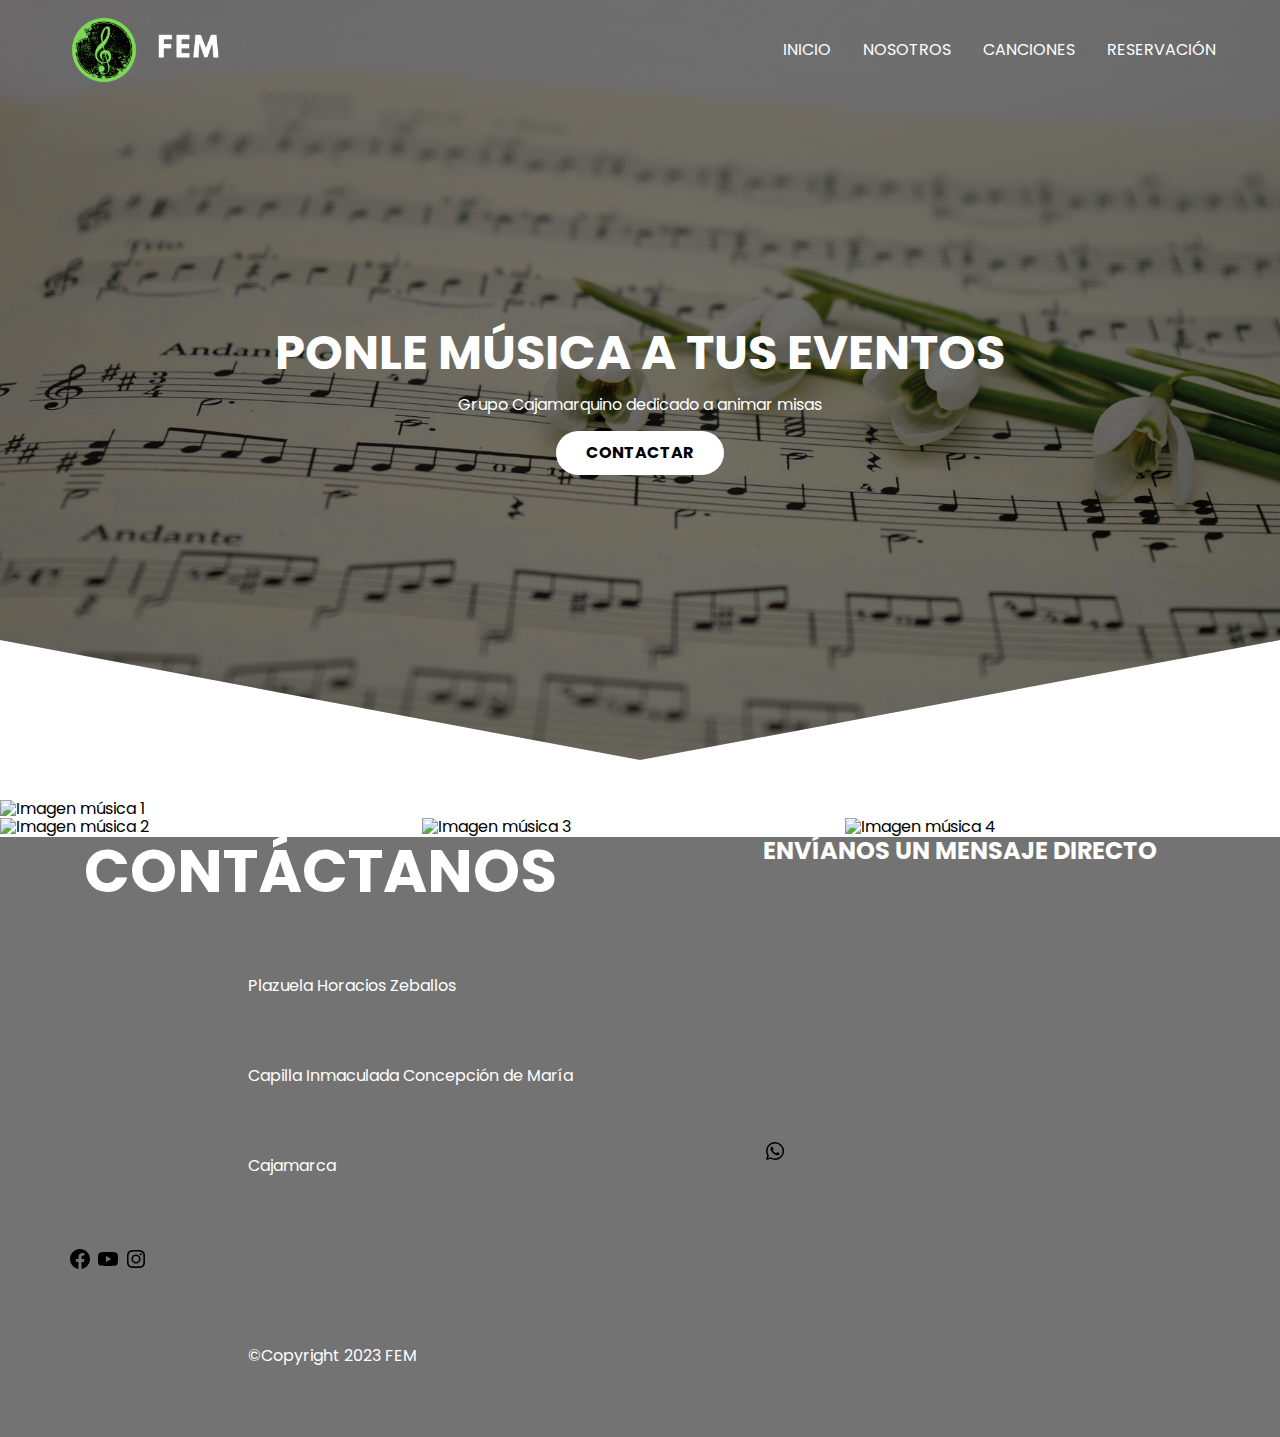
==== index.html @ 4af95d07 "Segunda sección terminada y parte de la última sección de la página principal" ====
<!DOCTYPE html>

<html>
    <head>
        <meta charset="utf-8">
        <meta lang="es"/>
        <meta http-equiv="X-UA-Compatible" content="IE=edge">
        <title></title>
        <meta name="description" content="En esta página descubrirás todo lo que el coro tiene para ofrecerte.">
        <meta name="robots" content="index,follow">
        <meta name="viewport" content="width=device-width, user-scalable=no, initial-scale=1.0, maximum-scale=1.0, minimum-scale=1.0">
        <link rel="shortcut icon" href="img/logoFavicon.png" type="image/x-icon">
        <link rel="stylesheet" href="css/normalize.css">
        <link rel="stylesheet" href="css/cssIndex.css">
       
    </head>
    <body>
        <header class="cabecera"> 
            <nav class="nav container">
                <ul class="nav__logo">
                    <li class="nav__logo--images">
                        <img src="/img/logoFavicon.png" alt="Logo Grupo Musical">
                        <img src="/img/FEM.png" alt="Nombre Grupo Musical">
                    </li>
                </ul>
                
                <ul class="nav__link nav__link--menu">

                    <li class="nav__items"><a href="#" class="nav__links">INICIO</a></li>
                    <li class="nav__items"><a href="#" class="nav__links">NOSOTROS</a></li>
                    <li class="nav__items"><a href="#" class="nav__links">CANCIONES</a></li>
                    <li class="nav__items"><a href="#" class="nav__links">RESERVACIÓN</a></li>
                    <img src="./img/cerrar.svg" class="nav__close" alt="Cerrar modo Phone">
                </ul>
                <div class="nav__menu">
                    <img src="./img/menuHamburger.svg" class="nav__img" alt="Menu modo Phone">
                </div>
            </nav>
            <section class="first__section container">
                <h1 class="first__section--title">PONLE MÚSICA A TUS EVENTOS</h1>
                <p class="first__section--paragrah">Grupo Cajamarquino dedicado a animar misas</p>
                <a href="#" class="first__section--contactar">CONTACTAR</a>
            </section>
        </header>

        <main>
            <section class="second__section">
                <article class="second__section--article">
                    <img src="./img/music1.jpg" class="second__section--imagen1" alt="Imagen música 1">
                    <img src="./img/music2.jpg" class="second__section--imagen2" alt="Imagen música 2">
                    <img src="./img/music3.jpg" class="second__section--imagen3" alt="Imagen música 3">
                    <img src="./img/music4.jpg" class="second__section--imagen4" alt="Imagen música 4">
                </article>

            </section>
            <section class="third__section">
                <article class="third__section--primero">
                    <h1>CONTÁCTANOS</h1>
                    <p>Plazuela Horacios Zeballos</p>
                    <p>Capilla Inmaculada Concepción de María</p>
                    <p>Cajamarca</p>
                    <div>
                        <img src="./img/facebook.svg" alt="Facebook">
                        <img src="./img/youtube.svg" alt="Youtube">
                        <img src="./img/instagram.svg" alt="Instagram">
                    </div>
                    <p>&COPY;Copyright 2023 FEM</p>
                </article>
                <article class="third__section--segundo">
                    <h2>ENVÍANOS UN MENSAJE DIRECTO</h2>
                    <img src="./img/whatsapp.svg" alt="Logo Whatsapp">
                </article>
            </section>

        </main>

        <footer> 

        </footer>
        
    </body>
</html>
---- css/cssIndex.css ----
@import url('https://fonts.googleapis.com/css2?family=Poppins:wght@300;400;600;700&display=swap');
:root{
    --padding-container: 100px 0;
}
    

body{
    font-family: 'Poppins', sans-serif;

}

.container{
    width: 90%;
    max-width: 1200px;
    margin: 0 auto;
    overflow: hidden;
    padding: var(--padding-container);
}

.cabecera{
    width: 100%;
    height: 100vh;
    min-height: 600px;
    max-height: 800px;
    position: relative;
    display: grid;
    grid-template-rows: 100px 1fr;
    color: #fff;
    padding-bottom: 0;
    margin-bottom: 0;
}

.cabecera::before{
    content: "";
    position: absolute;
    top: 0;
    left: 0;
    width: 100%;
    height: 100%;
    background-image: linear-gradient(180deg, #0000008c 0%, #0000008c 100%), url('../img/imagenPrincipal.jpg');
    background-size: cover;
    clip-path: polygon(0 0, 100% 0%, 100% 80%, 50% 95%, 0 80%);
    z-index: -1;
}

.nav{
    --padding-container: 0;
    height: 100%;
    display: flex;
    align-items: center;
}

.nav__logo{
    padding: 0;
}

.nav__logo--images{
    height: 80px;
    cursor: pointer;
    list-style: none;
}

.nav__logo--images img{
    height: 100%;
    transition: all 0.3s;
}

.nav__logo--images img:hover{
    transform: scale(1.2);
}

.nav__title{
    font-weight: 300;
}

.nav__link{
    margin-left: auto;
    padding: 0;
    display: grid;
    grid-auto-flow: column;
    grid-auto-columns: max-content;
    gap: 2em;
}

.nav__items{
    list-style: none;
}

.nav__links{
    text-decoration: none;
    color: #fff;
}

.nav__menu{
    margin-left: auto;
    cursor: pointer;
    display: none;
}

.nav__img{
    display: block;
    width: 30px;
}

.nav__close{
    display: var(--show,none);
}


/*Esta es la parte siguiente del main*/

.first__section{
    max-width: 800px;
    --padding-container:0;
    display: grid;
    grid-auto-rows: max-content;
    align-content: center;
    gap: 1em;
    padding-bottom: 100px;
    text-align: center;
}

.first__section--title{
    font-size: 3rem;
}

.first__section--paragraph{
    margin-bottom: 20px;
}

.first__section--contactar{
    display: inline-block;
    background-color: #fff;
    justify-self: center;
    color: black;
    font-weight: bold;
    text-decoration: none;
    padding: 13px 30px;
    border-radius: 32px;
    transition: all 0.3s;
    
}

.first__section--contactar:hover{
    transform: scale(1.2);
}

.second__section{
    width: 100%;
    padding: 0;
    margin: 0;
}

.second__section--article{
    display: flex;
    justify-content: center;
    flex-wrap: wrap;
}

.second__section--imagen1{
    width: 100%;

}

.second__section--imagen2{
    width: 33%;
    
}
.second__section--imagen3{
    width: 33%;
    
}
.second__section--imagen4{
    width: 34%;
}

.third__section{
    display: grid;
    grid-template-columns: 50% 1fr;
    width: 100%;
    height: 50vh;
    min-height: 600px;
    max-height: 800px;
    position: relative;
    color: #fff;
    padding-bottom: 0;
    margin-bottom: 0;
}

.third__section::before{
    content: "";
    position: absolute;
    top: 0;
    left: 0;
    width: 100%;
    height: 100%;
    background-image: linear-gradient(180deg, #0000008c 0%, #0000008c 100%), url('../img/music3.jpg');
    background-size: cover;
    z-index: -1;
}

.third__section--primero{
    display: grid;
    justify-content: center;
}

.third__section--primero h1{
    font-size: 60px;
    text-align: center;
}

.third__section--primero p{
    text-align: left;
    padding-left: 180px;
}

.third__section--segundo{
    display: grid;
    justify-content: center;
}
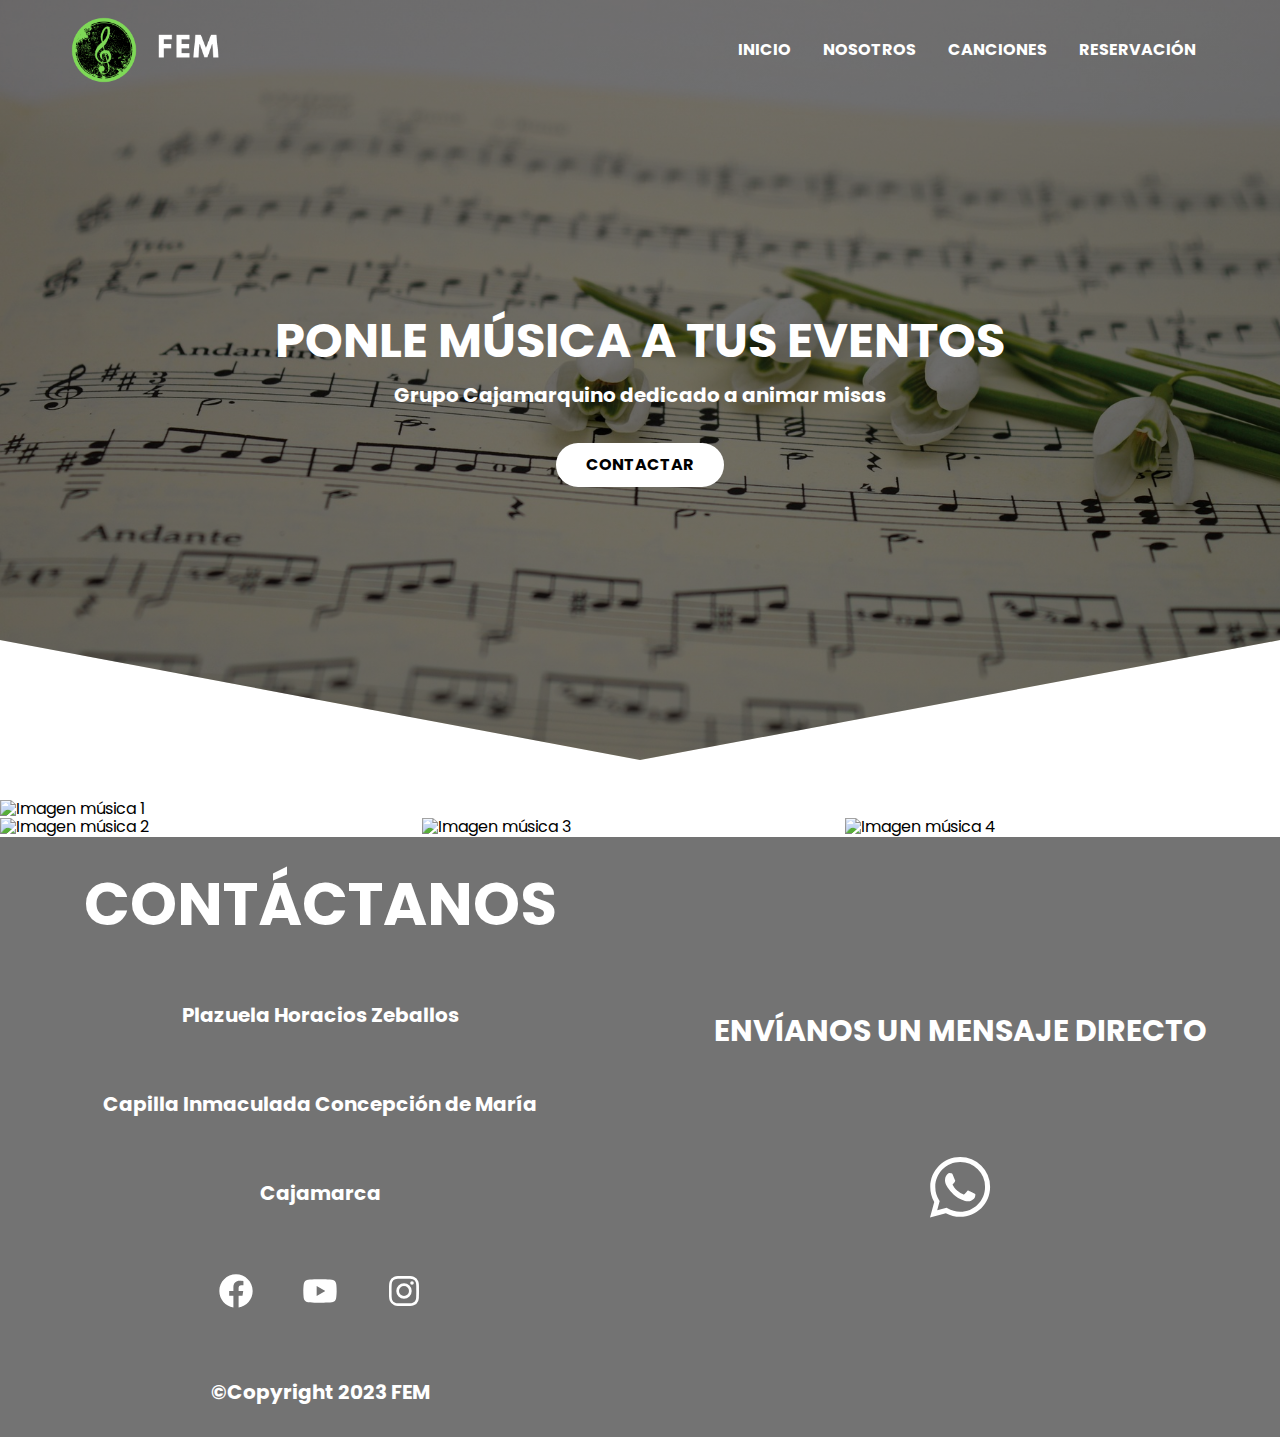
==== commit abe911dd: "Primera versión de la página principa - vista desktop" ====
--- a/index.html
+++ b/index.html
@@ -38,7 +38,7 @@
             </nav>
             <section class="first__section container">
                 <h1 class="first__section--title">PONLE MÚSICA A TUS EVENTOS</h1>
-                <p class="first__section--paragrah">Grupo Cajamarquino dedicado a animar misas</p>
+                <p class="first__section--paragraph">Grupo Cajamarquino dedicado a animar misas</p>
                 <a href="#" class="first__section--contactar">CONTACTAR</a>
             </section>
         </header>
@@ -59,7 +59,7 @@
                     <p>Plazuela Horacios Zeballos</p>
                     <p>Capilla Inmaculada Concepción de María</p>
                     <p>Cajamarca</p>
-                    <div>
+                    <div class="third__section--redes">
                         <img src="./img/facebook.svg" alt="Facebook">
                         <img src="./img/youtube.svg" alt="Youtube">
                         <img src="./img/instagram.svg" alt="Instagram">
--- a/css/cssIndex.css
+++ b/css/cssIndex.css
@@ -1,6 +1,7 @@
 @import url('https://fonts.googleapis.com/css2?family=Poppins:wght@300;400;600;700&display=swap');
 :root{
     --padding-container: 100px 0;
+    --color-logo: #7ed957;
 }
     
 
@@ -76,6 +77,7 @@
 .nav__link{
     margin-left: auto;
     padding: 0;
+    padding-right: 20px;
     display: grid;
     grid-auto-flow: column;
     grid-auto-columns: max-content;
@@ -84,11 +86,21 @@
 
 .nav__items{
     list-style: none;
+    transition: all 0.3s;
+}
+
+.nav__items:hover{
+    transform: scale(1.2);
 }
 
 .nav__links{
     text-decoration: none;
     color: #fff;
+    font-weight: bold;
+}
+
+.nav__links:hover{
+    color: var(--color-logo);
 }
 
 .nav__menu{
@@ -126,6 +138,8 @@
 
 .first__section--paragraph{
     margin-bottom: 20px;
+    font-weight: bold;
+    font-size: 20px;
 }
 
 .first__section--contactar{
@@ -138,7 +152,6 @@
     padding: 13px 30px;
     border-radius: 32px;
     transition: all 0.3s;
-    
 }
 
 .first__section--contactar:hover{
@@ -200,8 +213,11 @@
 }
 
 .third__section--primero{
-    display: grid;
-    justify-content: center;
+    display: flex;
+    flex-direction: column;
+    justify-content: space-around;
+    align-items: center;
+    height: 100%;
 }
 
 .third__section--primero h1{
@@ -210,11 +226,42 @@
 }
 
 .third__section--primero p{
-    text-align: left;
-    padding-left: 180px;
+    font-weight: bold;
+    font-size: 20px;
+}
+
+.third__section--redes img{
+    width: 40px;
+    margin-left: 20px;
+    margin-right: 20px;
+    transition: all 0.3s;
+    cursor: pointer;
+}
+
+.third__section--redes img:hover{
+    transform: scale(1.4);
+    filter: invert(25%) sepia(52%) saturate(490%) hue-rotate(56deg) brightness(100%) contrast(86%);
 }
 
 .third__section--segundo{
-    display: grid;
-    justify-content: center;
+    display: flex;
+    flex-direction: column;
+    justify-content: space-around;
+    align-items: center;
+}
+.third__section--segundo h2{
+    font-size: 30px;
+    margin-top: 20%;
+}
+
+.third__section--segundo img{
+    width: 80px;
+    margin-bottom: 25%;
+    transition: all 0.3s;
+    cursor: pointer;
+}
+
+.third__section--segundo img:hover{
+    transform: scale(1.4);
+    filter: invert(25%) sepia(52%) saturate(490%) hue-rotate(56deg) brightness(100%) contrast(86%);
 }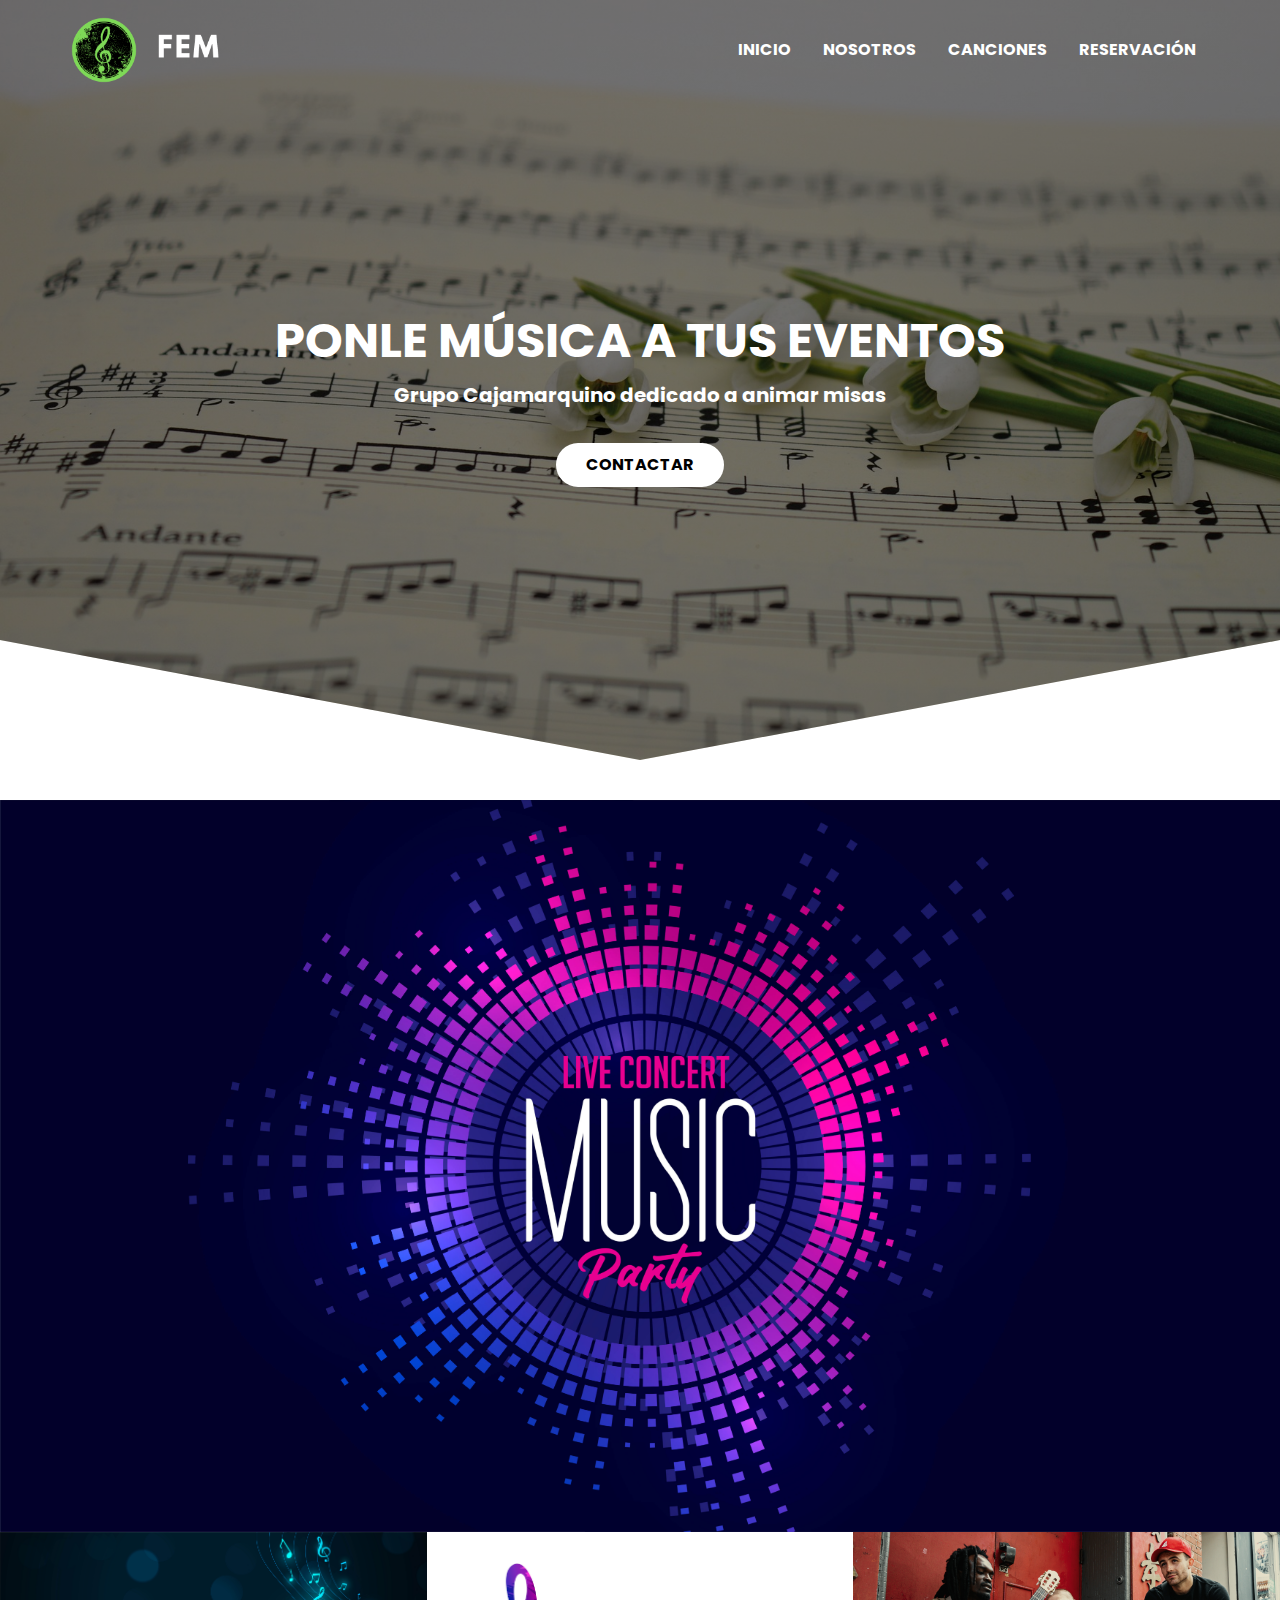
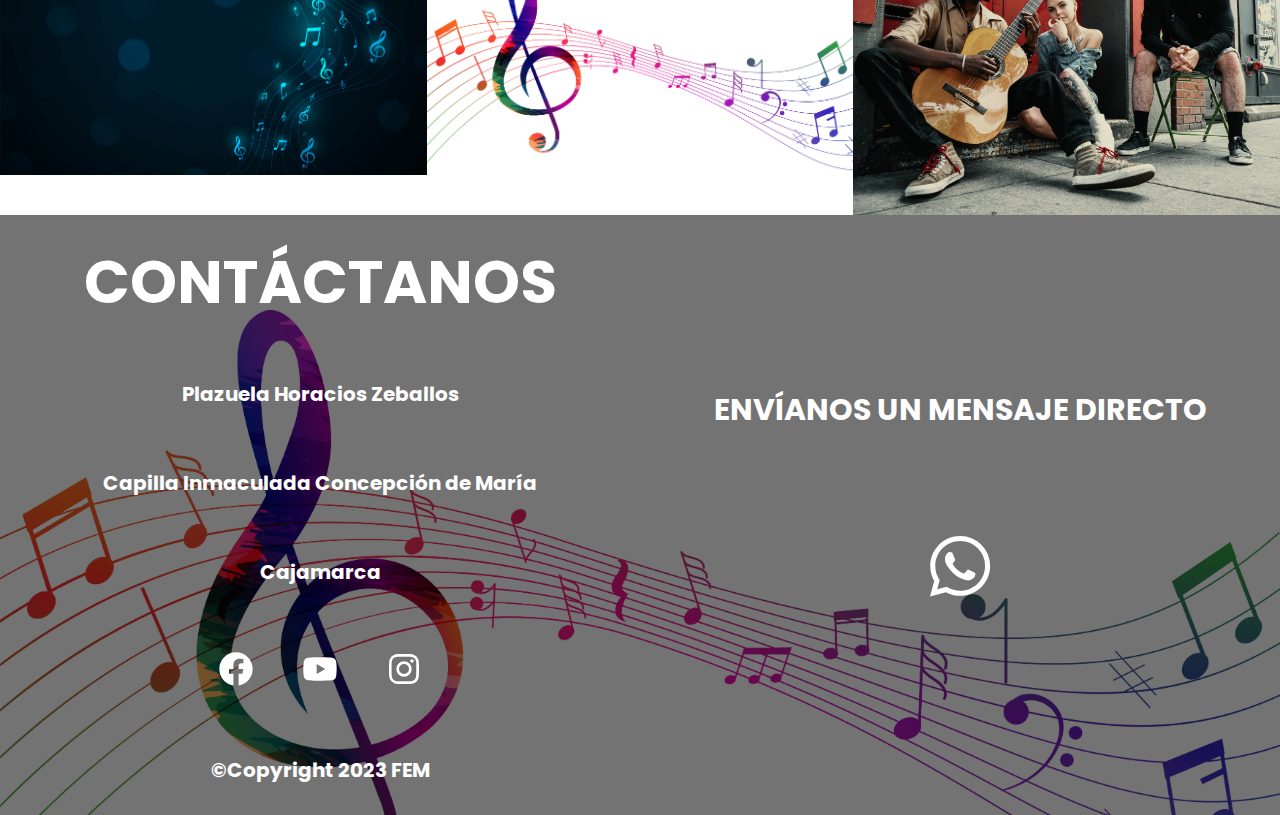
==== commit ee092bd6: "Mejorando la parte de las imágenes de la página Inicio" ====
--- a/index.html
+++ b/index.html
@@ -45,8 +45,10 @@
 
         <main>
             <section class="second__section">
-                <article class="second__section--article">
+                <article class="second__section--article1">
                     <img src="./img/music1.jpg" class="second__section--imagen1" alt="Imagen música 1">
+                </article>
+                <article class="second__section--article2">
                     <img src="./img/music2.jpg" class="second__section--imagen2" alt="Imagen música 2">
                     <img src="./img/music3.jpg" class="second__section--imagen3" alt="Imagen música 3">
                     <img src="./img/music4.jpg" class="second__section--imagen4" alt="Imagen música 4">
--- a/css/cssIndex.css
+++ b/css/cssIndex.css
@@ -164,27 +164,32 @@
     margin: 0;
 }
 
-.second__section--article{
+.second__section--article1{
     display: flex;
     justify-content: center;
     flex-wrap: wrap;
 }
 
+.second__section--article2{
+    display: grid;
+    overflow: hidden;
+    grid-template-columns: repeat(auto-fit, minmax(350px, auto));
+}
+
 .second__section--imagen1{
-    width: 100%;
-
+    overflow: hidden;
 }
 
 .second__section--imagen2{
-    width: 33%;
+    width: 100%;
     
 }
 .second__section--imagen3{
-    width: 33%;
+    width: 100%;
     
 }
 .second__section--imagen4{
-    width: 34%;
+    width: 100%;
 }
 
 .third__section{
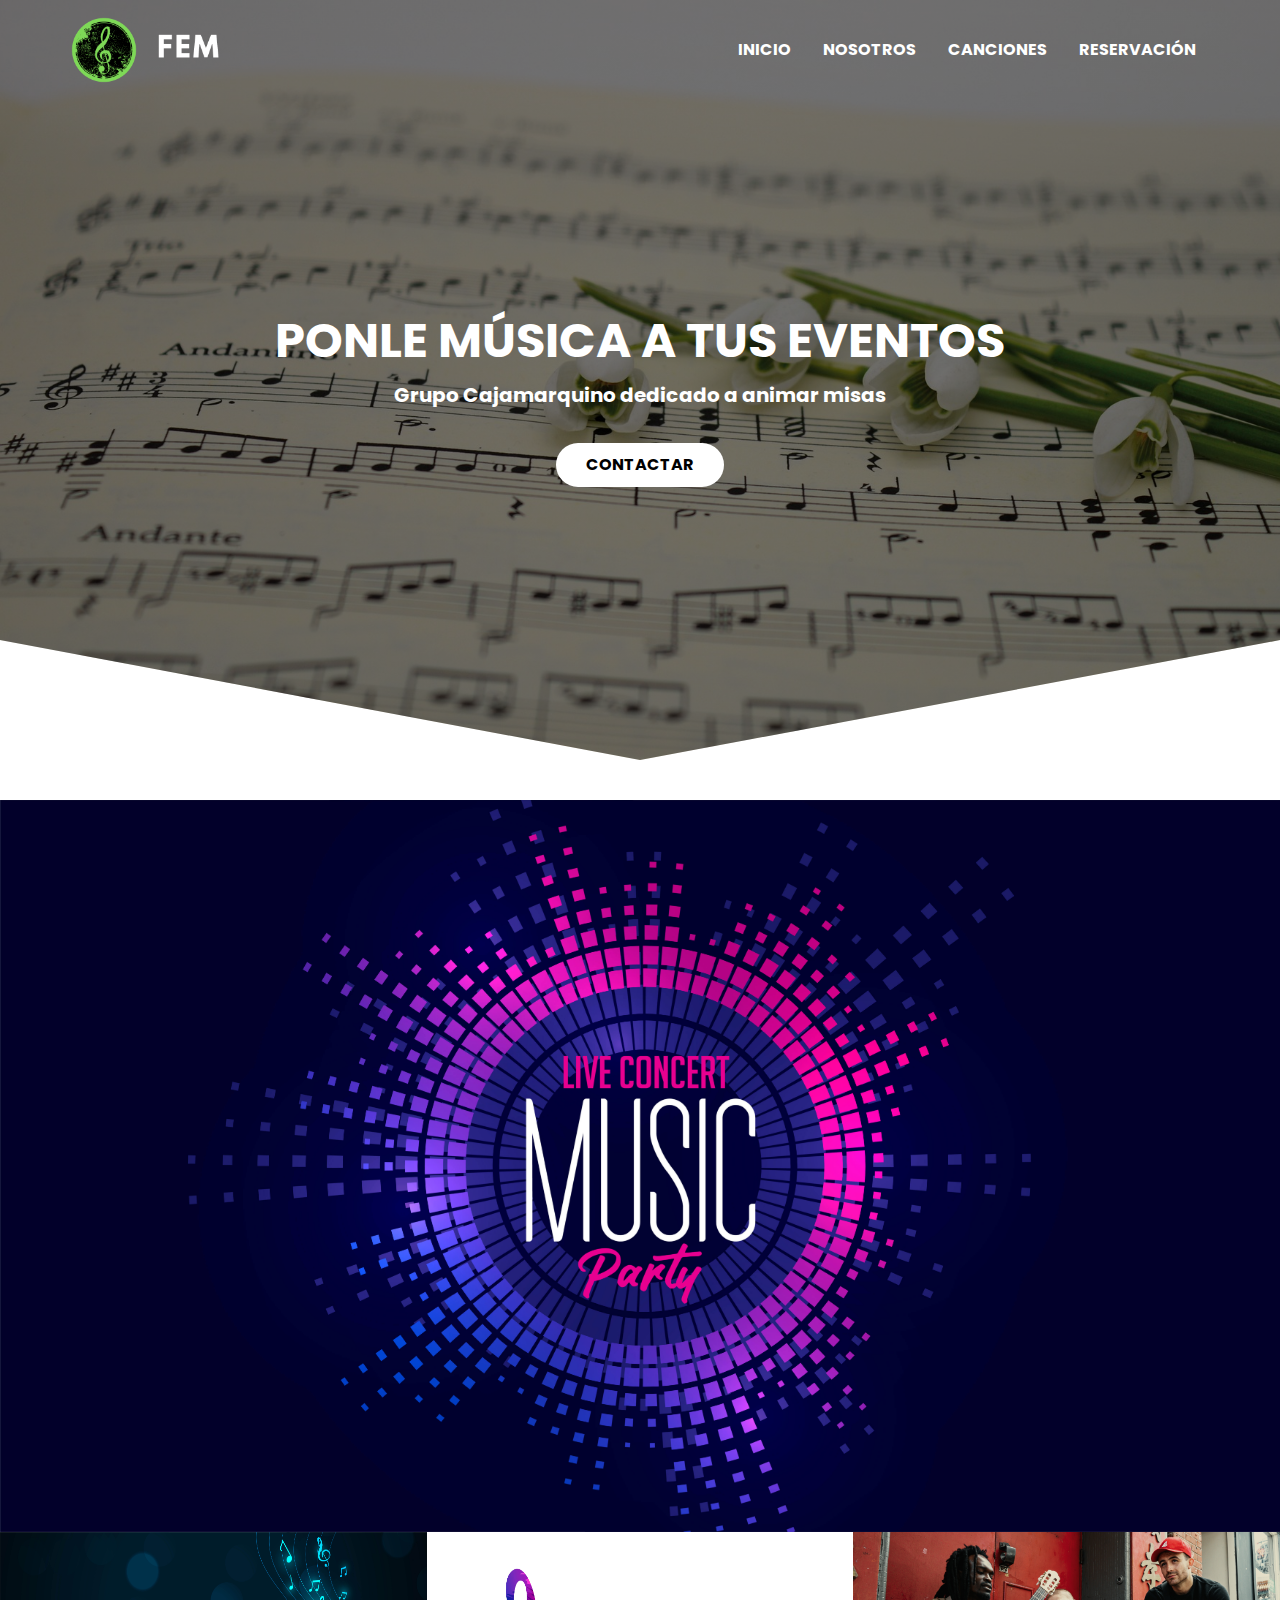
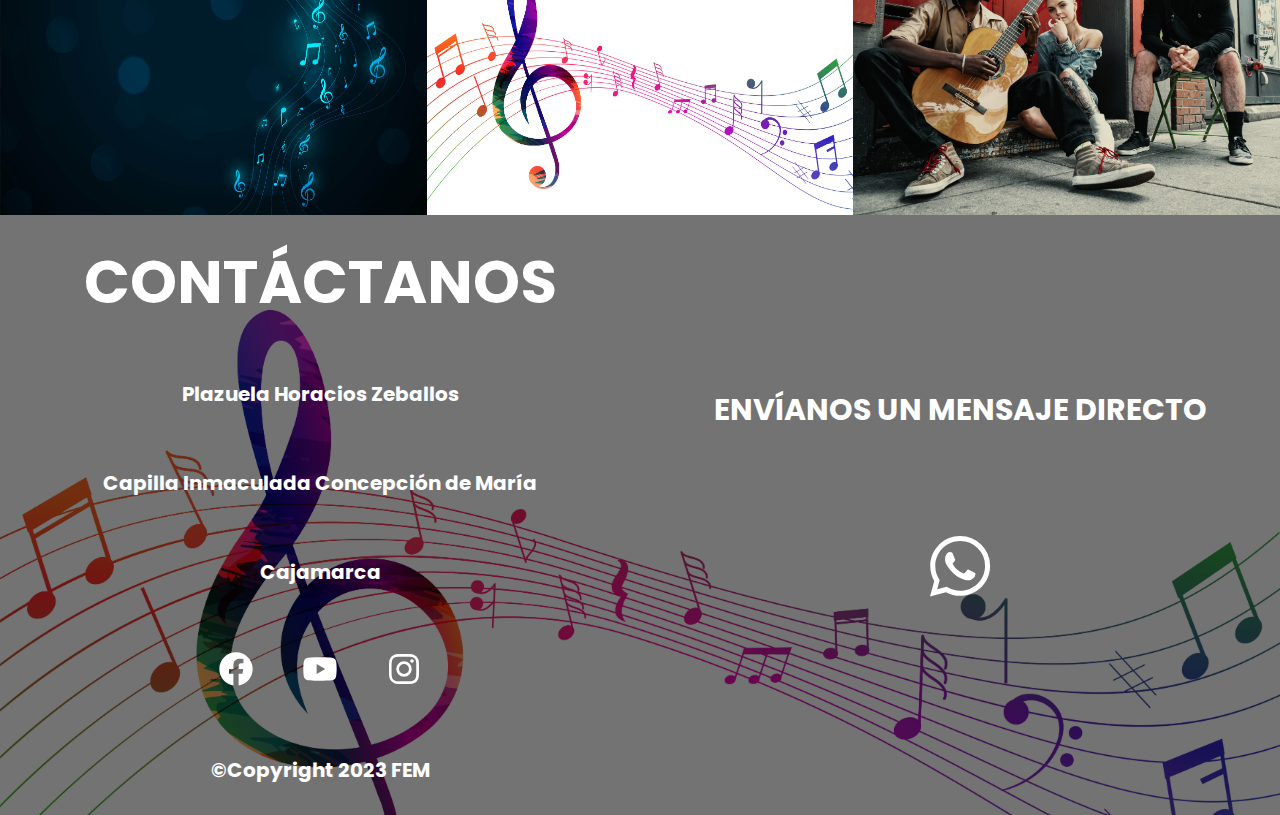
==== commit a6714799: "Agregando un menú para la vista móvil y media queries" ====
--- a/index.html
+++ b/index.html
@@ -79,6 +79,6 @@
         <footer> 
 
         </footer>
-        
+        <script src="./js/menu.js"></script>
     </body>
 </html>--- a/css/cssIndex.css
+++ b/css/cssIndex.css
@@ -182,11 +182,11 @@
 
 .second__section--imagen2{
     width: 100%;
-    
+    height: 100%;
 }
 .second__section--imagen3{
     width: 100%;
-    
+    height: 100%;
 }
 .second__section--imagen4{
     width: 100%;
@@ -269,4 +269,41 @@
 .third__section--segundo img:hover{
     transform: scale(1.4);
     filter: invert(25%) sepia(52%) saturate(490%) hue-rotate(56deg) brightness(100%) contrast(86%);
+}
+
+@media (max-width:800px){
+    .nav__menu{
+        display: block;
+    }
+
+    .nav__link--menu{
+        position: fixed;
+        background-color: #000;
+        top: 0;
+        left: 0;
+        height: 100%;
+        width: 100%;
+        display: flex;
+        flex-direction: column;
+        justify-content: space-evenly;
+        align-items: center;
+        z-index: 100;
+        opacity: 0;
+        pointer-events: none;
+        transition: .7s opacity;
+    }
+
+    .nav__link--show{
+        --show: block;
+        opacity:1 ;
+        pointer-events: unset;
+    }
+    .nav__close{
+        position: absolute;
+        top: 30px;
+        right: 30px;
+        width: 30px;
+        cursor: pointer;
+    }
+
 }